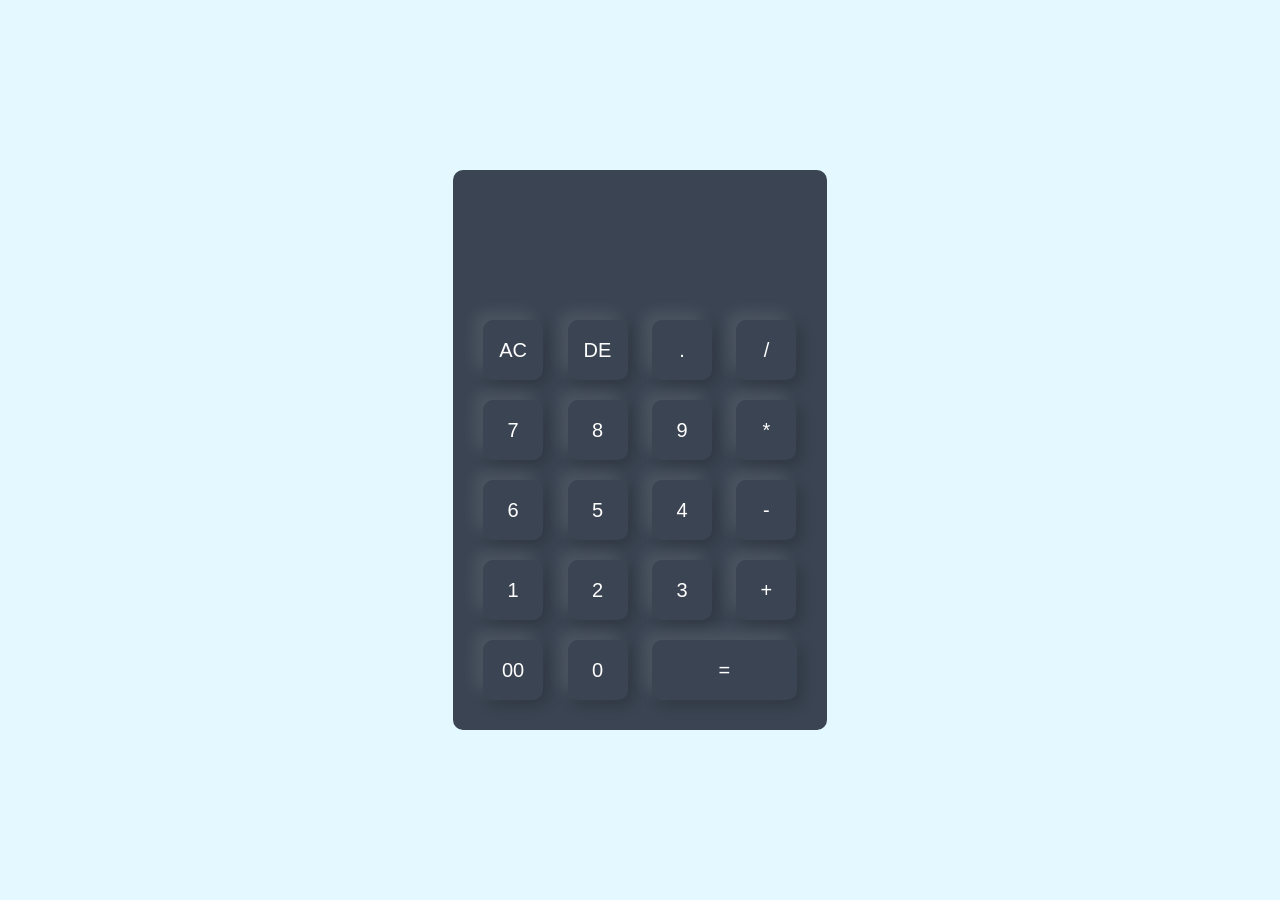
==== calculator.html @ 247271ca "Add files via upload" ====
<!DOCTYPE html>
<html lang="en">
<head>
    <meta charset="UTF-8">
    <meta name="viewport" content="width=device-width, initial-scale=1.0">
    <title>Calculator using javascript - Easy tutorials</title>
    <link rel="stylesheet" href="style1.css">
</head>
<body>
   
    <div class="container">
        <div class="Calculator">

            <form>

                <div class="display">
                    <input type="text" name="display">
                </div>

 <div>
<input type="button" value="AC" onclick="display.value ='' ">
<input type="button" value="DE" onclick="display.value =display.value.toString().slice(0,-1) ">
<input type="button" value="." onclick="display.value +='.' ">
<input type="button" value="/" onclick="display.value +='/' ">
</div>
<div>
<input type="button" value="7" onclick="display.value +='7' ">
<input type="button" value="8" onclick="display.value +='8' ">
<input type="button" value="9" onclick="display.value +='9' ">
<input type="button" value="*" onclick="display.value +='*' ">
</div>
 <div>
 <input type="button" value="6" onclick="display.value +='6' ">
<input type="button" value="5" onclick="display.value +='5' ">
<input type="button" value="4" onclick="display.value +='4' ">
 <input type="button" value="-" onclick="display.value +='-' ">
</div>

 <div>
 <input type="button" value="1" onclick="display.value +='1' ">
 <input type="button" value="2" onclick="display.value +='2' ">
<input type="button" value="3" onclick="display.value +='3' ">
 <input type="button" value="+" onclick="display.value +='+' ">
</div>
   <div>
                <input type="button" value="00" onclick="display.value +='00' ">
                <input type="button" value="0" onclick="display.value +='0' ">
                <input type="button" value="=" onclick="display.value = eval(display.value)" class="equal">
                </div>


            </form>
        </div>
    </div>
    
</body>
</html>
---- style1.css ----
*{
 margin: 0;
padding : 0;
font-family: 'Poppins', sans-serif;
box-sizing: border-box;
}

.container{
    width: 100%;
    height: 100vh;
    background: #e3f9ff;
    display:  flex;
    align-items:center;
    justify-content:center;
}
.Calculator{

    background: #3a4452;
    padding:20px ;
    border-radius: 10px;
}
.Calculator form input{
    border: 0;
    outline: 0;
    width: 60px;
    height: 60px;
    border-radius:10px ;
    box-shadow: -8px -8px 15px rgba(255,255,255,0.1),5px 5px 15px rgba(0,0,0,0.2);
    background: transparent;
    font-size:20px ;
    color: #fff;
    cursor: pointer;
    margin: 10px;

}
form .display{
    display:flex;
    justify-content: flex-end;
    margin: 20px 0 ;
}
form .display input{
    text-align: right;
    flex: 1;
    font-size: 45px;
    box-shadow: none;
}
form input.equal{
    width: 145px;
    
}
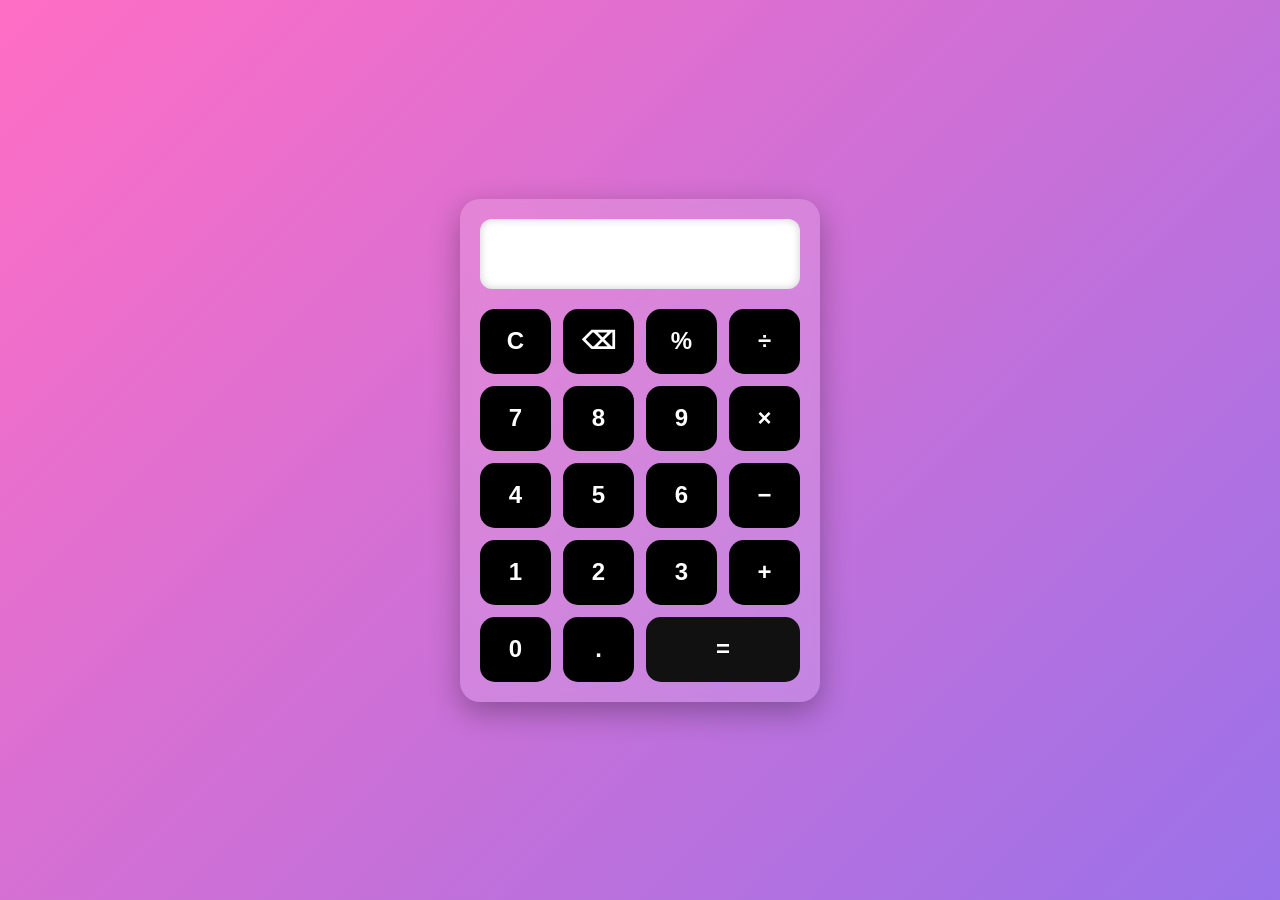
==== commit 6b1cb333: "Add files via upload" ====
--- a/calculator.html
+++ b/calculator.html
@@ -1,57 +1,179 @@
 <!DOCTYPE html>
 <html lang="en">
 <head>
-    <meta charset="UTF-8">
-    <meta name="viewport" content="width=device-width, initial-scale=1.0">
-    <title>Calculator using javascript - Easy tutorials</title>
-    <link rel="stylesheet" href="style1.css">
+<meta charset="UTF-8">
+<meta name="viewport" content="width=device-width, initial-scale=1.0">
+<title>Colorful Calculator</title>
+
+<style>
+*{
+    margin:0;
+    padding:0;
+    box-sizing:border-box;
+    font-family:Arial,sans-serif;
+}
+
+body{
+    height:100vh;
+    display:flex;
+    justify-content:center;
+    align-items:center;
+    background:linear-gradient(135deg,#ff6ec4,#7873f5,#4ADEDE,#7CFC00);
+    background-size:400% 400%;
+    animation:gradient 10s ease infinite;
+}
+
+@keyframes gradient{
+    0%{background-position:0% 50%;}
+    50%{background-position:100% 50%;}
+    100%{background-position:0% 50%;}
+}
+
+.calculator{
+    width:360px;
+    background:rgba(255,255,255,0.15);
+    backdrop-filter:blur(15px);
+    padding:20px;
+    border-radius:20px;
+    box-shadow:0 10px 30px rgba(0,0,0,0.3);
+}
+
+.display{
+    width:100%;
+    height:70px;
+    border:none;
+    outline:none;
+    border-radius:12px;
+    margin-bottom:20px;
+    padding:15px;
+    font-size:30px;
+    text-align:right;
+    background:white;
+    color:black;
+    box-shadow:inset 0 0 8px rgba(0,0,0,0.2);
+}
+
+.buttons{
+    display:grid;
+    grid-template-columns:repeat(4,1fr);
+    gap:12px;
+}
+
+button{
+    height:65px;
+    border:none;
+    border-radius:15px;
+    background:black;
+    color:white;
+    font-size:24px;
+    font-weight:bold;
+    cursor:pointer;
+    transition:0.3s;
+}
+
+button:hover{
+    background:#333;
+    transform:scale(1.05);
+}
+
+button:active{
+    transform:scale(0.95);
+}
+
+.equal{
+    grid-column:span 2;
+    background:#111;
+}
+
+.equal:hover{
+    background:#444;
+}
+</style>
+
 </head>
 <body>
-   
-    <div class="container">
-        <div class="Calculator">
 
-            <form>
+<div class="calculator">
 
-                <div class="display">
-                    <input type="text" name="display">
-                </div>
+<input type="text" id="display" class="display" readonly>
 
- <div>
-<input type="button" value="AC" onclick="display.value ='' ">
-<input type="button" value="DE" onclick="display.value =display.value.toString().slice(0,-1) ">
-<input type="button" value="." onclick="display.value +='.' ">
-<input type="button" value="/" onclick="display.value +='/' ">
-</div>
-<div>
-<input type="button" value="7" onclick="display.value +='7' ">
-<input type="button" value="8" onclick="display.value +='8' ">
-<input type="button" value="9" onclick="display.value +='9' ">
-<input type="button" value="*" onclick="display.value +='*' ">
-</div>
- <div>
- <input type="button" value="6" onclick="display.value +='6' ">
-<input type="button" value="5" onclick="display.value +='5' ">
-<input type="button" value="4" onclick="display.value +='4' ">
- <input type="button" value="-" onclick="display.value +='-' ">
+<div class="buttons">
+
+<button onclick="clearDisplay()">C</button>
+<button onclick="backspace()">⌫</button>
+<button onclick="append('%')">%</button>
+<button onclick="append('/')">÷</button>
+
+<button onclick="append('7')">7</button>
+<button onclick="append('8')">8</button>
+<button onclick="append('9')">9</button>
+<button onclick="append('*')">×</button>
+
+<button onclick="append('4')">4</button>
+<button onclick="append('5')">5</button>
+<button onclick="append('6')">6</button>
+<button onclick="append('-')">−</button>
+
+<button onclick="append('1')">1</button>
+<button onclick="append('2')">2</button>
+<button onclick="append('3')">3</button>
+<button onclick="append('+')">+</button>
+
+<button onclick="append('0')">0</button>
+<button onclick="append('.')">.</button>
+<button class="equal" onclick="calculate()">=</button>
+
 </div>
 
- <div>
- <input type="button" value="1" onclick="display.value +='1' ">
- <input type="button" value="2" onclick="display.value +='2' ">
-<input type="button" value="3" onclick="display.value +='3' ">
- <input type="button" value="+" onclick="display.value +='+' ">
 </div>
-   <div>
-                <input type="button" value="00" onclick="display.value +='00' ">
-                <input type="button" value="0" onclick="display.value +='0' ">
-                <input type="button" value="=" onclick="display.value = eval(display.value)" class="equal">
-                </div>
 
+<script>
+const display = document.getElementById("display");
 
-            </form>
-        </div>
-    </div>
-    
+function append(value){
+    display.value += value;
+}
+
+function clearDisplay(){
+    display.value = "";
+}
+
+function backspace(){
+    display.value = display.value.slice(0,-1);
+}
+
+function calculate(){
+    try{
+        display.value = eval(display.value);
+    }
+    catch{
+        display.value = "Error";
+    }
+}
+
+// Keyboard Support
+document.addEventListener("keydown",function(e){
+
+    if((e.key>='0' && e.key<='9') ||
+        ['+','-','*','/','.','%'].includes(e.key)){
+        append(e.key);
+    }
+
+    else if(e.key==="Enter"){
+        e.preventDefault();
+        calculate();
+    }
+
+    else if(e.key==="Backspace"){
+        backspace();
+    }
+
+    else if(e.key==="Escape"){
+        clearDisplay();
+    }
+
+});
+</script>
+
 </body>
 </html>
